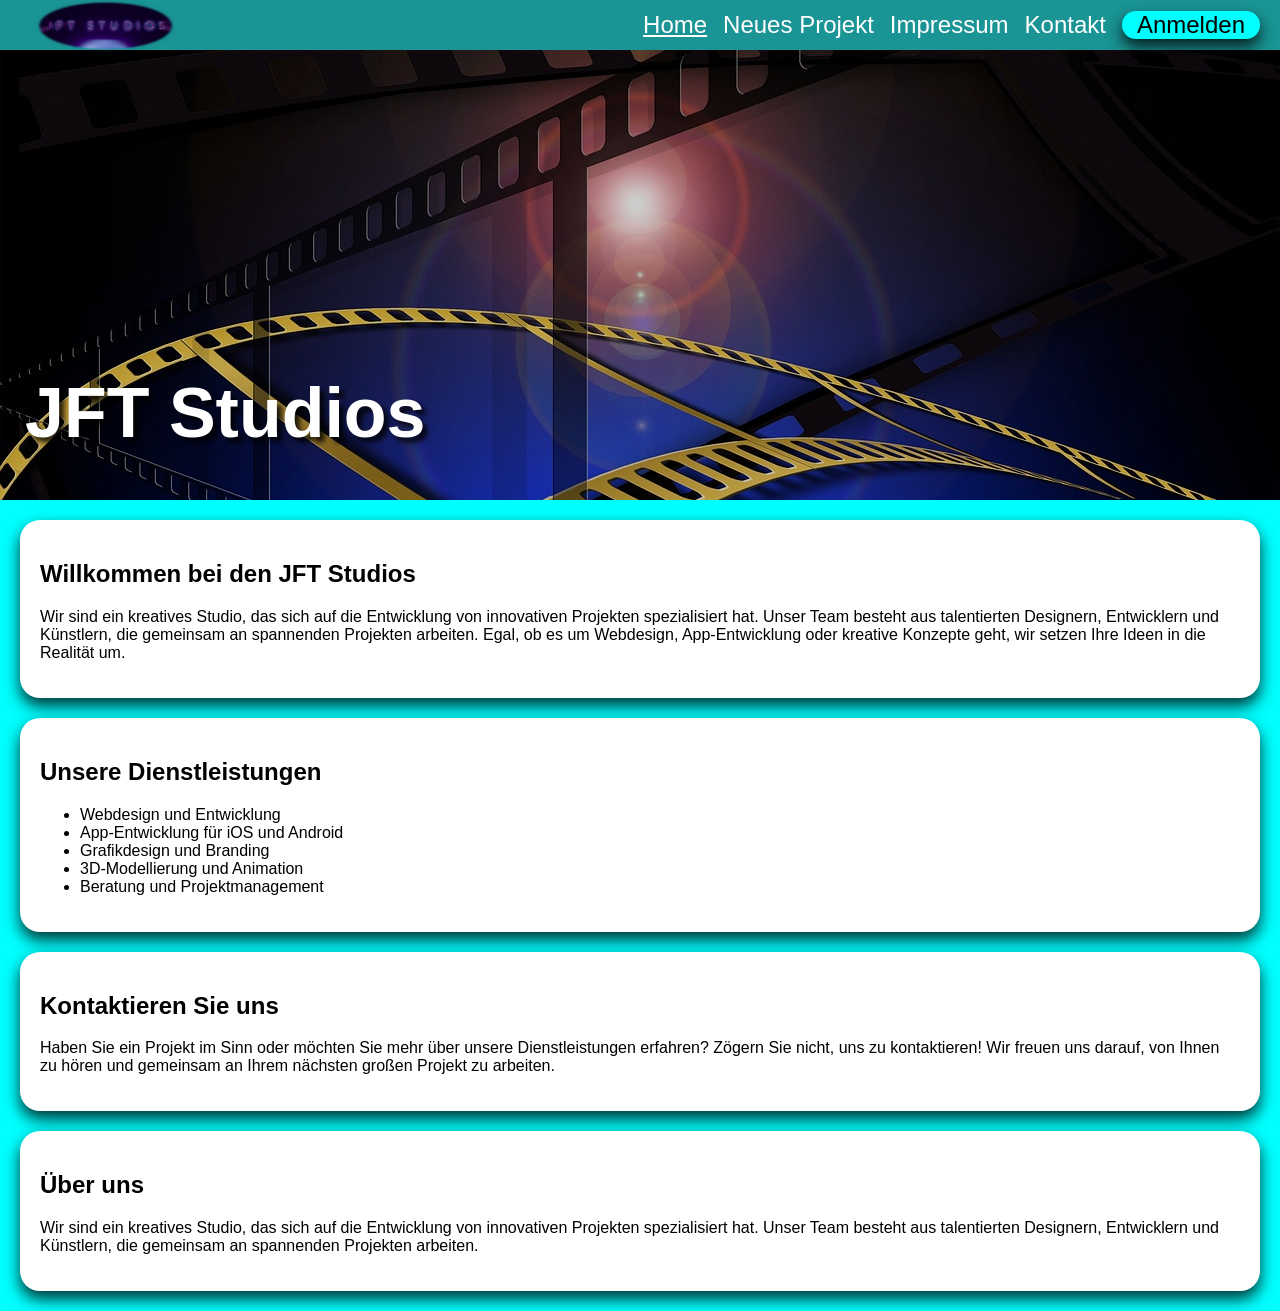
==== index.html @ 867e5586 "Add Logo and Apple Touch Icon" ====
<!doctype html>
<html lang="en">
  <head>
    <meta charset="UTF-8" />
    <meta name="viewport" content="width=device-width, initial-scale=1.0" />
    <title>JFT Studios</title>
    <link rel="icon" href="img/favicon.png" />
    <link rel="apple-touch-icon" sizes="218x218" href="img/favicon-218x218.png">
    <link rel="apple-touch-icon" sizes="512x512" href="img/favicon-512x512.png" />
    <link rel="manifest" href="manifest.json" />
    <link rel="stylesheet" href="style.css" />
  </head>
  <body>
    <div class="body">
      <div class="header-line-image">
        <img class="header-image" src="/img/background.jpg" />
        <h1 class="headline">JFT Studios</h1>
      </div>

      <!-- der Inhalt der Seite -->
      <div class="content">
        <!-- eine Box der Seite -->
        <div class="content-box">
          <h2 class="content-headline">Willkommen bei den JFT Studios</h2>
          <p class="content-text">
            Wir sind ein kreatives Studio, das sich auf die Entwicklung von
            innovativen Projekten spezialisiert hat. Unser Team besteht aus
            talentierten Designern, Entwicklern und Künstlern, die gemeinsam an
            spannenden Projekten arbeiten. Egal, ob es um Webdesign, App-Entwicklung
            oder kreative Konzepte geht, wir setzen Ihre Ideen in die Realität um.
          </p>
        </div>
        <!-- die zweite Box der Seite -->
        <div class="content-box">
          <h2 class="content-headline">Unsere Dienstleistungen</h2>
          <ul class="services-list">
            <li>Webdesign und Entwicklung</li>
            <li>App-Entwicklung für iOS und Android</li>
            <li>Grafikdesign und Branding</li>
            <li>3D-Modellierung und Animation</li>
            <li>Beratung und Projektmanagement</li>
          </ul>
        </div>
        <div class="content-box">
          <h2 class="content-headline">Kontaktieren Sie uns</h2>
          <p class="content-text">
            Haben Sie ein Projekt im Sinn oder möchten Sie mehr über unsere
            Dienstleistungen erfahren? Zögern Sie nicht, uns zu kontaktieren!
            Wir freuen uns darauf, von Ihnen zu hören und gemeinsam an Ihrem
            nächsten großen Projekt zu arbeiten.
          </p>
        </div>
        <!-- muss noch angepasst werden -->
        <div class="content-box">
          <h2 class="content-headline">Über uns</h2>
          <p class="content-text">
            Wir sind ein kreatives Studio, das sich auf die Entwicklung von
            innovativen Projekten spezialisiert hat. Unser Team besteht aus
            talentierten Designern, Entwicklern und Künstlern, die gemeinsam an
            spannenden Projekten arbeiten.
          </p>
        </div>
      </div>
    </div>


    <!-- Page-Header mit Logo und Navigation -->
    <header>
      <!-- Bild als Link zu index.html -->
      <a href="index.html">
        <img class="logo" src="/img/Logo.png" alt="Logo" />
      </a>

      <div class="navigation">
        <a class="menu-link this-site" href="index.html">Home</a>
        <a class="menu-link" href="new_file.html">Neues Projekt</a>
        <a class="menu-link" href="impressum.html">Impressum</a>
        <a class="menu-link" href="kontakt.html">Kontakt</a>
        <a class="menu-link button" href="anmelden.html">Anmelden</a>
        <input type="checkbox" id="menuToggle" hidden />
        <label for="menuToggle" class="menu-icon">
          <span></span>
          <span></span>
          <span></span>
        </label>

        <nav class="menu-links">
          <ul>
            <li>
              <a href="index.html"><i class="fas fa-home"></i> Startseite</a>
            </li>
            <li>
              <a href="new_file.html"
                ><i class="fas fa-folder-plus"></i> Neues Projekt</a
              >
            </li>
            <li>
              <a href="impressum.html"
                ><i class="fas fa-info-circle"></i> Impressum</a
              >
            </li>
            <li>
              <a href="kontakt.html"><i class="fas fa-envelope"></i> Kontakt</a>
            </li>
            <li>
              <a href="anmelden.html"
                ><i class="fas fa-sign-in-alt"></i> Anmelden</a
              >
            </li>
          </ul>
        </nav>
      </div>
    </header>

    <script src="script.js"></script>
  </body>
</html>
---- style.css ----
body {
  margin: 0;
  background-color: aqua;
  font-family: Arial, sans-serif;
}
body.dark-mode {
  background-color: rgb(0, 0, 109);
}

header {
  position: fixed;
  top: 0;
  left: 0;
  width: 100%;
  height: 10px;
  background-color: #33333385;
  color: white;
  padding: 20px;
  display: flex;
  align-items: center;
  justify-content: space-between;
  width: 100%;
}

.body {
  position: relative;
  background-color: aqua;
  margin-top: 50px;
}
.body.dark-mode {
  background-color: rgb(0, 0, 109);
}
.logo {
  transition: transform 0.3s ease;
  size: 50px;
  width: 150px;
  height: auto;
  left: 10px;
  margin-left: 10px;
}
.logo:hover {
  transform: scale(1.1);
}
.menu-link {
  font-size: 24px;
  text-decoration: none;
  color: white;
  margin-left: 16px;
}
.menu-link:hover {
  text-decoration: antiquewhite;
  text-decoration: underline;
  color: antiquewhite;
}
.menu-links {
  font-size: 24px;
  text-decoration: none;
  color: white;
  margin-left: 16px;
}
.this-site {
  text-decoration: underline;
}

.button {
  background-color: aqua;
  color: black;
  border-radius: 50px;
  padding-left: 15px;
  padding-right: 15px;
  box-shadow: 0 8px 16px rgba(0, 0, 0, 0.8);
  margin-right: 40px;
}

.button:hover {
  color: rgb(54, 54, 54);
  background-color: rgb(1, 225, 255);
}

.navigation {
  display: flex;
  align-items: center;
}

/* Hamburger-Icon */
.menu-icon {
  width: 30px;
  height: 25px;
  position: relative;
  display: inline-block;
  cursor: pointer;
  margin: 20px;
  z-index: 2;
  display: none;
}

.menu-icon span {
  display: block;
  height: 4px;
  width: 100%;
  background: #c1c1c1;
  margin: 5px 0;
  transition: 0.4s;
  border-radius: 2px;
}

/* Icon-Animation */
#menuToggle:checked + .menu-icon span:nth-child(1) {
  transform: rotate(45deg) translate(5px, 5px);
}

#menuToggle:checked + .menu-icon span:nth-child(2) {
  opacity: 0;
}

#menuToggle:checked + .menu-icon span:nth-child(3) {
  transform: rotate(-45deg) translate(6px, -6px);
}

/* Menü */
.menu-links {
  position: absolute;
  top: 60px;
  left: 0;
  width: 100%;
  background-color: #333;
  overflow: hidden;
  max-height: 0;
  transition: max-height 0.5s ease-out;
  z-index: 1;
}

.menu-links ul {
  list-style: none;
  padding: 0;
  margin: 0;
  display: flex;
  flex-direction: column;
}

.menu-links li a {
  display: block;
  padding: 15px;
  color: white;
  text-decoration: none;
  border-bottom: 1px solid #444;
}

.menu-links li a:hover {
  background-color: #444;
}

/* Slide-Down aktivieren */
#menuToggle:checked ~ .menu-links {
  max-height: 500px;
  transition: max-height 0.5s ease-in;
}

@media (max-width: 486px) {
  .menu-link {
    display: none;
  }
  .menu-icon {
    display: inline-block !important;
  }
  .menu-links {
    display: block;
  }
}

@media (min-width: 487px) {
  .menu-links {
    display: none;
  }
  .menu-icon {
    display: none;
  }
}



.header-line-image {
  display: flex;
  align-items: end;
}
.header-image {
  height: calc(100vh / 2);
  width: 100%;
  object-fit: cover;
  filter: brightness(0.8);
}
.headline {
  position: absolute;
  left: 25px;
  /*
    top: 300px;
    */
  color: white;
  font-size: 70px;
  width: 500px;
  text-shadow: 5px 5px 5px rgba(0, 0, 0, 0.8);
}
/* boxes for content */
.content-box {
  background-color: white;
  color: black;
  padding: 20px;
  margin: 20px;
  border-radius: 20px;
  box-shadow: 0 8px 16px rgba(0, 0, 0, 0.8);
}
.content-box.dark-mode {
  background-color: black;
  color: white;
}
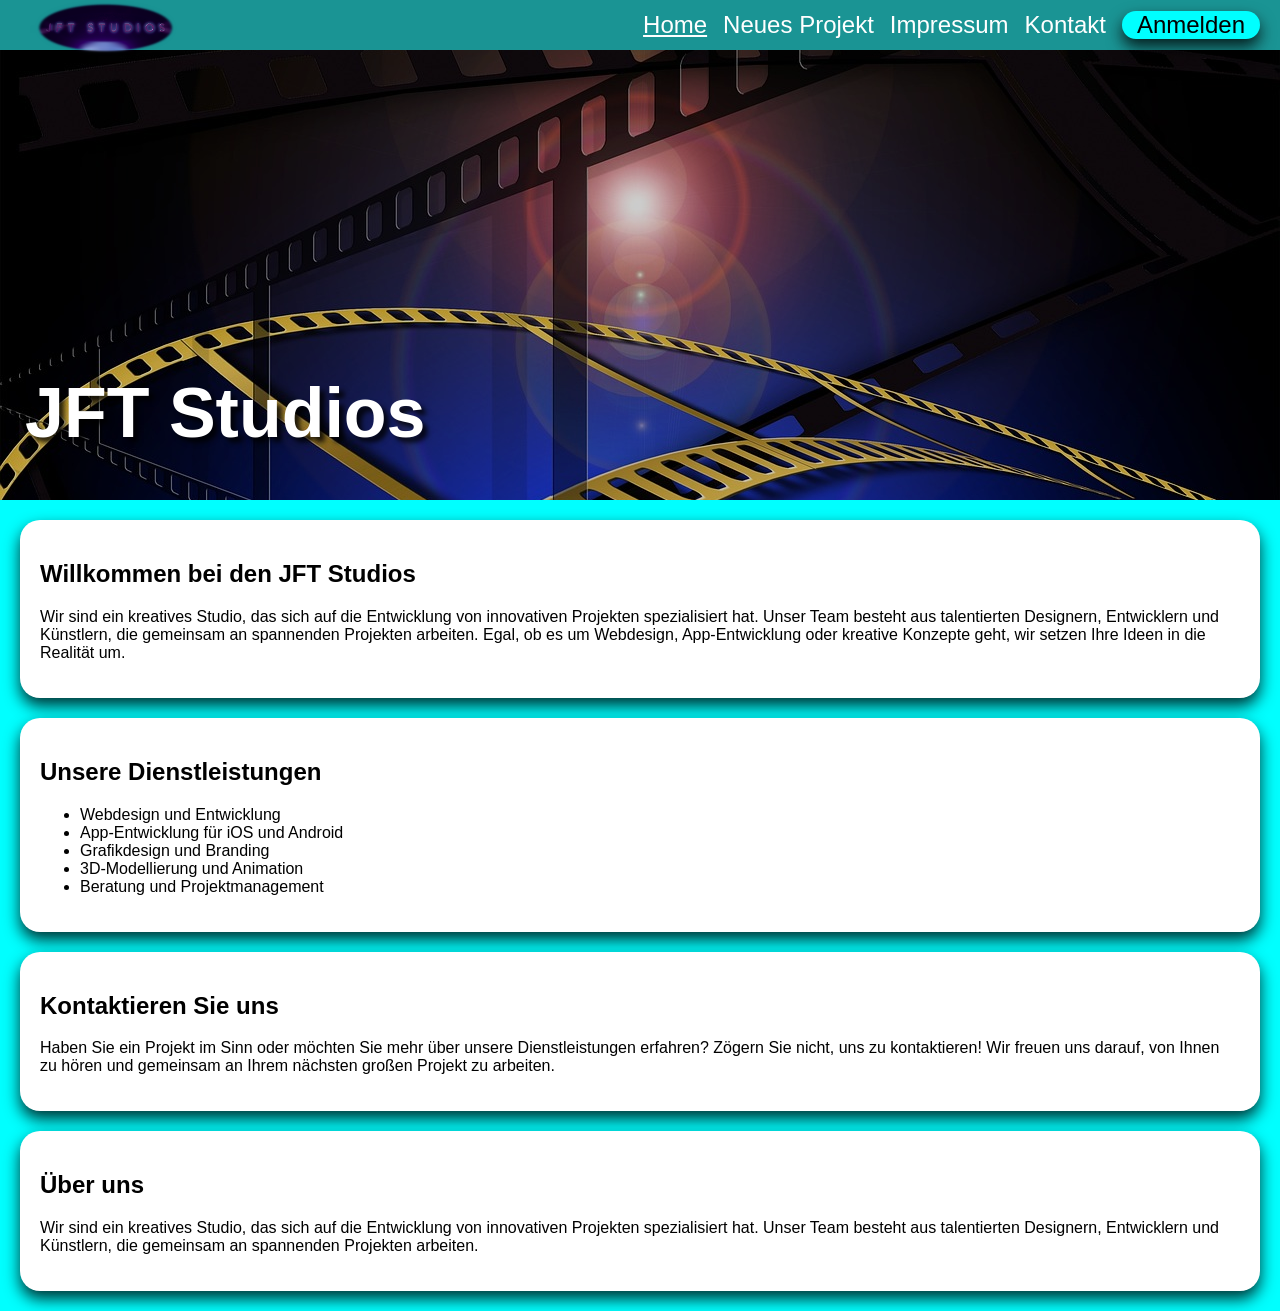
==== commit 70823e2e: "Add functions to scroll to other pages" ====
--- a/index.html
+++ b/index.html
@@ -1,13 +1,27 @@
 <!doctype html>
-<html lang="en">
+<html lang="de">
   <head>
     <meta charset="UTF-8" />
     <meta name="viewport" content="width=device-width, initial-scale=1.0" />
     <title>JFT Studios</title>
-    <link rel="icon" href="img/favicon.png" />
-    <link rel="apple-touch-icon" sizes="218x218" href="img/favicon-218x218.png">
-    <link rel="apple-touch-icon" sizes="512x512" href="img/favicon-512x512.png" />
+    <link rel="icon" sizes="128x128" href="img/favicon.png" />
+    <link
+      rel="apple-touch-icon"
+      sizes="218x218"
+      href="img/favicon-218x218.png"
+    />
+    <link
+      rel="apple-touch-icon"
+      sizes="512x512"
+      href="img/favicon-512x512.png"
+    />
+    <meta name="apple-mobile-web-app-capable" content="yes" />
     <link rel="manifest" href="manifest.json" />
+    <link rel="mask-icon" href="icons/safari-pinned-tab.png" color="#5bbad5" />
+    <link
+      rel="stylesheet"
+      href="https://cdnjs.cloudflare.com/ajax/libs/font-awesome/6.4.0/css/all.min.css"
+    />
     <link rel="stylesheet" href="style.css" />
   </head>
   <body>
@@ -26,8 +40,9 @@
             Wir sind ein kreatives Studio, das sich auf die Entwicklung von
             innovativen Projekten spezialisiert hat. Unser Team besteht aus
             talentierten Designern, Entwicklern und Künstlern, die gemeinsam an
-            spannenden Projekten arbeiten. Egal, ob es um Webdesign, App-Entwicklung
-            oder kreative Konzepte geht, wir setzen Ihre Ideen in die Realität um.
+            spannenden Projekten arbeiten. Egal, ob es um Webdesign,
+            App-Entwicklung oder kreative Konzepte geht, wir setzen Ihre Ideen
+            in die Realität um.
           </p>
         </div>
         <!-- die zweite Box der Seite -->
@@ -41,7 +56,7 @@
             <li>Beratung und Projektmanagement</li>
           </ul>
         </div>
-        <div class="content-box">
+        <div id="ContactBox" class="content-box">
           <h2 class="content-headline">Kontaktieren Sie uns</h2>
           <p class="content-text">
             Haben Sie ein Projekt im Sinn oder möchten Sie mehr über unsere
@@ -63,20 +78,22 @@
       </div>
     </div>
 
-
     <!-- Page-Header mit Logo und Navigation -->
     <header>
-      <!-- Bild als Link zu index.html -->
-      <a href="index.html">
-        <img class="logo" src="/img/Logo.png" alt="Logo" />
-      </a>
+      <!-- Logo, zum Scrollen nach oben -->
+      <img
+        onclick="ScrollToTop()"
+        class="logo"
+        src="/img/Logo.png"
+        alt="Logo"
+      />
 
       <div class="navigation">
-        <a class="menu-link this-site" href="index.html">Home</a>
-        <a class="menu-link" href="new_file.html">Neues Projekt</a>
-        <a class="menu-link" href="impressum.html">Impressum</a>
-        <a class="menu-link" href="kontakt.html">Kontakt</a>
-        <a class="menu-link button" href="anmelden.html">Anmelden</a>
+        <a class="menu-link this-site" onclick="ScrollToTop()">Home</a>
+        <a class="menu-link" onclick="ScrollToNewProject()">Neues Projekt</a>
+        <a class="menu-link" onclick="OpenImpressum()">Impressum</a>
+        <a class="menu-link" onclick="ScrollToContact()">Kontakt</a>
+        <a class="menu-link button" onclick="ScrollToSignIn()">Anmelden</a>
         <input type="checkbox" id="menuToggle" hidden />
         <label for="menuToggle" class="menu-icon">
           <span></span>
@@ -87,23 +104,23 @@
         <nav class="menu-links">
           <ul>
             <li>
-              <a href="index.html"><i class="fas fa-home"></i> Startseite</a>
+              <a onclick="ScrollToTop()"><i class="fas fa-home"></i> Startseite</a>
             </li>
             <li>
-              <a href="new_file.html"
+              <a onclick="ScrollToNewProject()"
                 ><i class="fas fa-folder-plus"></i> Neues Projekt</a
               >
             </li>
             <li>
-              <a href="impressum.html"
+              <a onclick="OpenImpressum()">
                 ><i class="fas fa-info-circle"></i> Impressum</a
               >
             </li>
             <li>
-              <a href="kontakt.html"><i class="fas fa-envelope"></i> Kontakt</a>
+              <a onclick="ScrollToContact()"><i class="fas fa-envelope"></i> Kontakt</a>
             </li>
             <li>
-              <a href="anmelden.html"
+              <a onclick="ScrollToSignIn()"
                 ><i class="fas fa-sign-in-alt"></i> Anmelden</a
               >
             </li>
--- a/style.css
+++ b/style.css
@@ -37,6 +37,7 @@
   height: auto;
   left: 10px;
   margin-left: 10px;
+  cursor: pointer;
 }
 .logo:hover {
   transform: scale(1.1);
@@ -46,6 +47,7 @@
   text-decoration: none;
   color: white;
   margin-left: 16px;
+  cursor: pointer;
 }
 .menu-link:hover {
   text-decoration: antiquewhite;
@@ -92,6 +94,7 @@
   margin: 20px;
   z-index: 2;
   display: none;
+  right: 20px;
 }
 
 .menu-icon span {
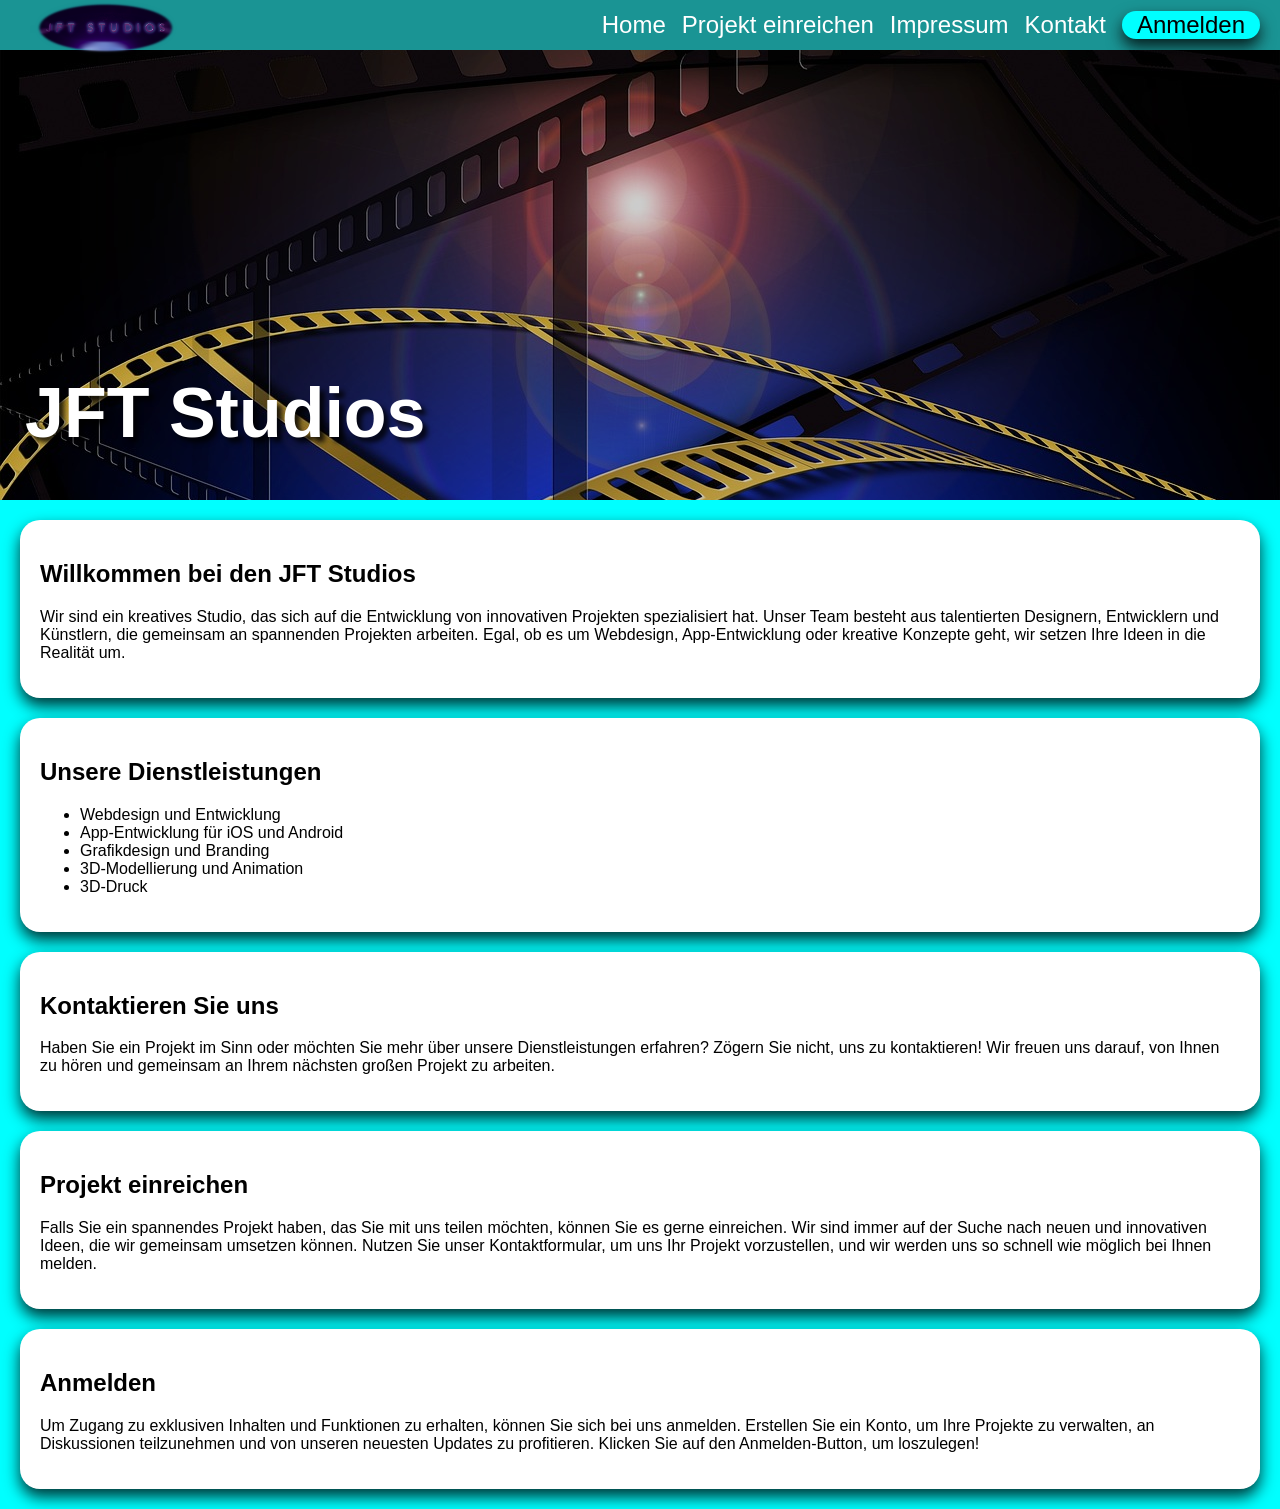
==== commit 4e10c568: "Add all scrolling functions" ====
--- a/index.html
+++ b/index.html
@@ -53,7 +53,7 @@
             <li>App-Entwicklung für iOS und Android</li>
             <li>Grafikdesign und Branding</li>
             <li>3D-Modellierung und Animation</li>
-            <li>Beratung und Projektmanagement</li>
+            <li>3D-Druck</li>
           </ul>
         </div>
         <div id="ContactBox" class="content-box">
@@ -66,13 +66,25 @@
           </p>
         </div>
         <!-- muss noch angepasst werden -->
-        <div class="content-box">
-          <h2 class="content-headline">Über uns</h2>
+        <div id="NewProjectBox" class="content-box">
+          <h2 class="content-headline">Projekt einreichen</h2>
           <p class="content-text">
-            Wir sind ein kreatives Studio, das sich auf die Entwicklung von
-            innovativen Projekten spezialisiert hat. Unser Team besteht aus
-            talentierten Designern, Entwicklern und Künstlern, die gemeinsam an
-            spannenden Projekten arbeiten.
+            Falls Sie ein spannendes Projekt haben, das Sie mit uns teilen
+            möchten, können Sie es gerne einreichen. Wir sind immer auf der
+            Suche nach neuen und innovativen Ideen, die wir gemeinsam umsetzen
+            können. Nutzen Sie unser Kontaktformular, um uns Ihr Projekt
+            vorzustellen, und wir werden uns so schnell wie möglich bei Ihnen
+            melden.
+          </p>
+        </div>
+        <div id="SignInBox" class="content-box SignIn">
+          <h2 class="content-headline">Anmelden</h2>
+          <p class="content-text">
+            Um Zugang zu exklusiven Inhalten und Funktionen zu erhalten, können
+            Sie sich bei uns anmelden. Erstellen Sie ein Konto, um Ihre Projekte
+            zu verwalten, an Diskussionen teilzunehmen und von unseren neuesten
+            Updates zu profitieren. Klicken Sie auf den Anmelden-Button, um
+            loszulegen!
           </p>
         </div>
       </div>
@@ -89,8 +101,10 @@
       />
 
       <div class="navigation">
-        <a class="menu-link this-site" onclick="ScrollToTop()">Home</a>
-        <a class="menu-link" onclick="ScrollToNewProject()">Neues Projekt</a>
+        <a class="menu-link" onclick="ScrollToTop()">Home</a>
+        <a class="menu-link" onclick="ScrollToNewProject()"
+          >Projekt einreichen</a
+        >
         <a class="menu-link" onclick="OpenImpressum()">Impressum</a>
         <a class="menu-link" onclick="ScrollToContact()">Kontakt</a>
         <a class="menu-link button" onclick="ScrollToSignIn()">Anmelden</a>
@@ -104,20 +118,24 @@
         <nav class="menu-links">
           <ul>
             <li>
-              <a onclick="ScrollToTop()"><i class="fas fa-home"></i> Startseite</a>
+              <a onclick="ScrollToTop()"
+                ><i class="fas fa-home"></i> Startseite</a
+              >
             </li>
             <li>
               <a onclick="ScrollToNewProject()"
-                ><i class="fas fa-folder-plus"></i> Neues Projekt</a
+                ><i class="fas fa-folder-plus"></i> Projekt einreichen</a
               >
             </li>
             <li>
               <a onclick="OpenImpressum()">
-                ><i class="fas fa-info-circle"></i> Impressum</a
+                <i class="fas fa-info-circle"></i> Impressum</a
               >
             </li>
             <li>
-              <a onclick="ScrollToContact()"><i class="fas fa-envelope"></i> Kontakt</a>
+              <a onclick="ScrollToContact()"
+                ><i class="fas fa-envelope"></i> Kontakt</a
+              >
             </li>
             <li>
               <a onclick="ScrollToSignIn()"
--- a/style.css
+++ b/style.css
@@ -59,9 +59,6 @@
   text-decoration: none;
   color: white;
   margin-left: 16px;
-}
-.this-site {
-  text-decoration: underline;
 }
 
 .button {
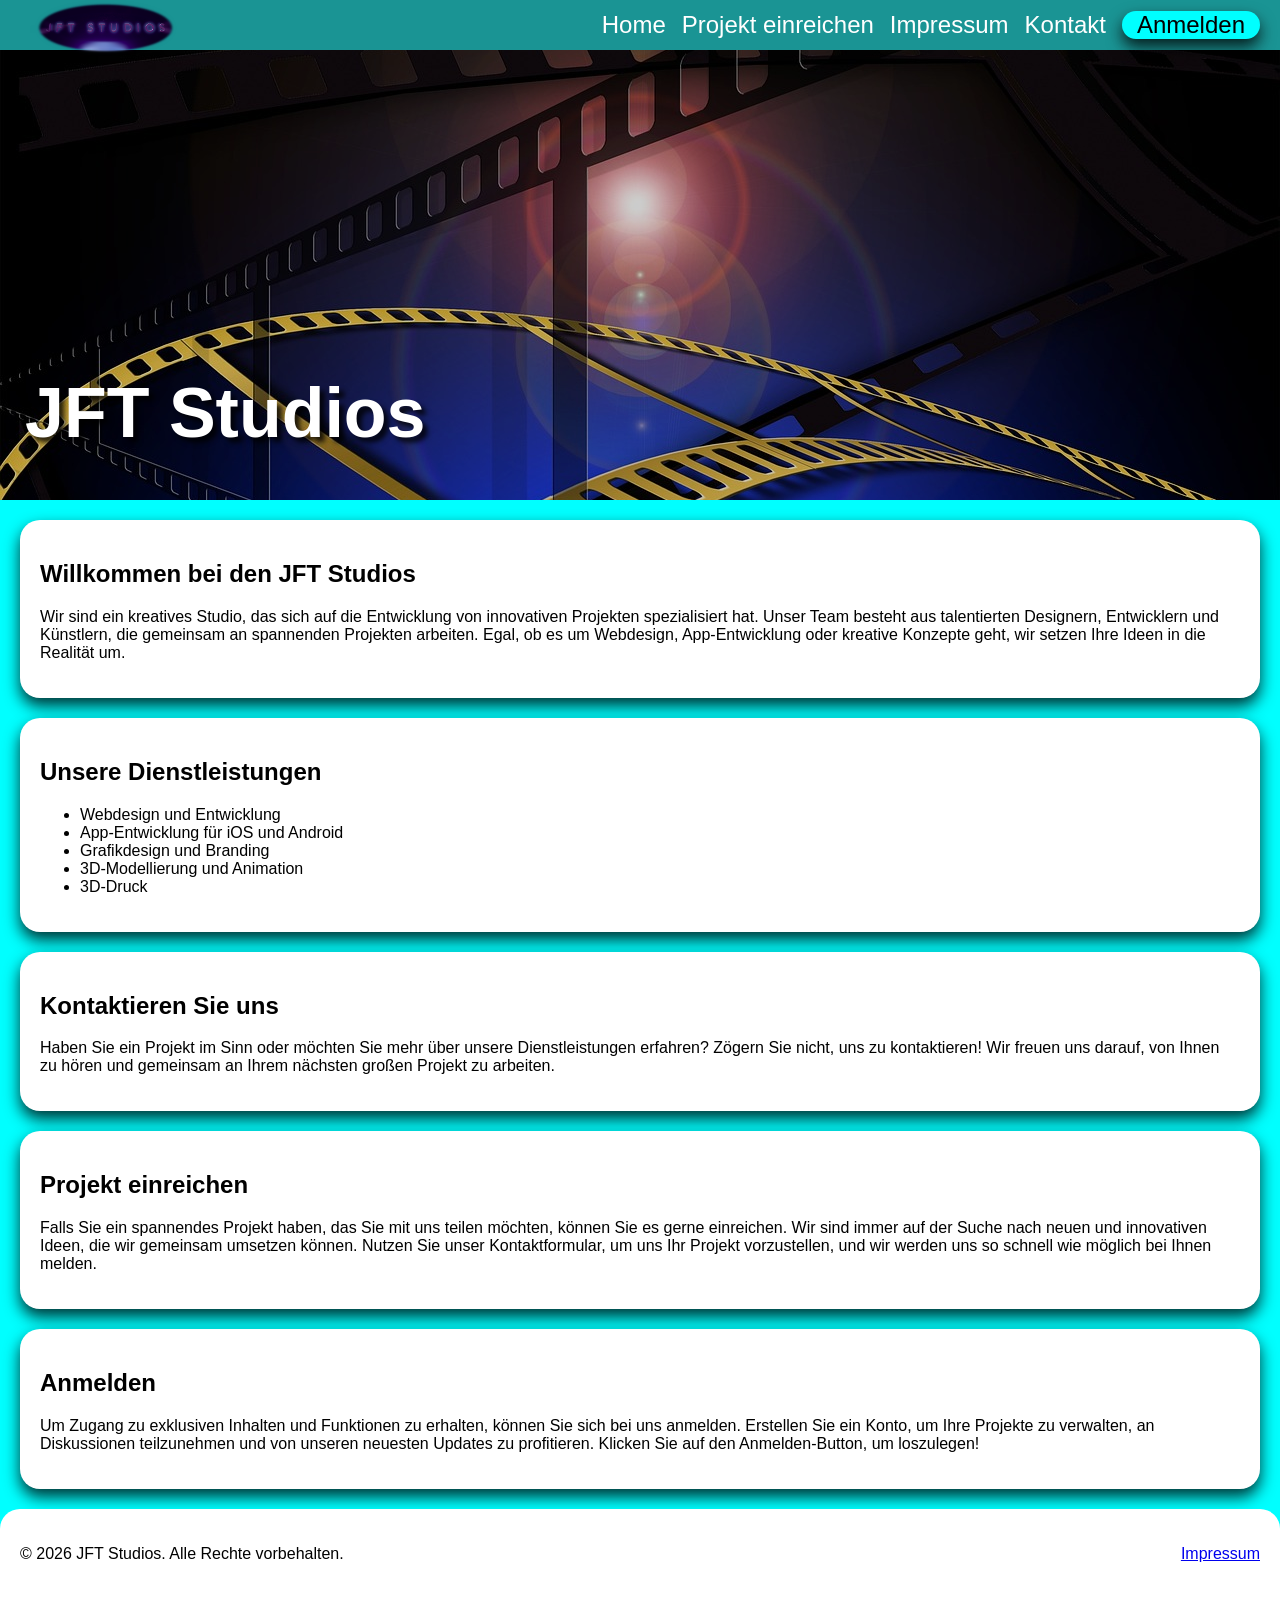
==== commit d2d9bf78: "Add footer" ====
--- a/index.html
+++ b/index.html
@@ -87,6 +87,12 @@
             loszulegen!
           </p>
         </div>
+        <footer>
+          <div class="content-box footer">
+          <p>&copy; 2026 JFT Studios. Alle Rechte vorbehalten.</p>
+          <a href="impressum.html">Impressum</a>
+          </div>
+        </footer>
       </div>
     </div>
 
@@ -118,12 +124,12 @@
         <nav class="menu-links">
           <ul>
             <li>
-              <a onclick="ScrollToTop()"
+              <a onclick="ScrollToTop(), menuToggle()"
                 ><i class="fas fa-home"></i> Startseite</a
               >
             </li>
             <li>
-              <a onclick="ScrollToNewProject()"
+              <a onclick="ScrollToNewProject(), menuToggle()"
                 ><i class="fas fa-folder-plus"></i> Projekt einreichen</a
               >
             </li>
@@ -133,12 +139,12 @@
               >
             </li>
             <li>
-              <a onclick="ScrollToContact()"
+              <a onclick="ScrollToContact(), menuToggle()"
                 ><i class="fas fa-envelope"></i> Kontakt</a
               >
             </li>
             <li>
-              <a onclick="ScrollToSignIn()"
+              <a onclick="ScrollToSignIn(), menuToggle()"
                 ><i class="fas fa-sign-in-alt"></i> Anmelden</a
               >
             </li>
--- a/style.css
+++ b/style.css
@@ -212,4 +212,12 @@
 .content-box.dark-mode {
   background-color: black;
   color: white;
+}
+.footer {
+  margin: 0;
+  box-shadow: none;
+  border-radius: 20px 20px 0 0;
+  display: flex;
+  justify-content: space-between;
+  align-items: center;
 }
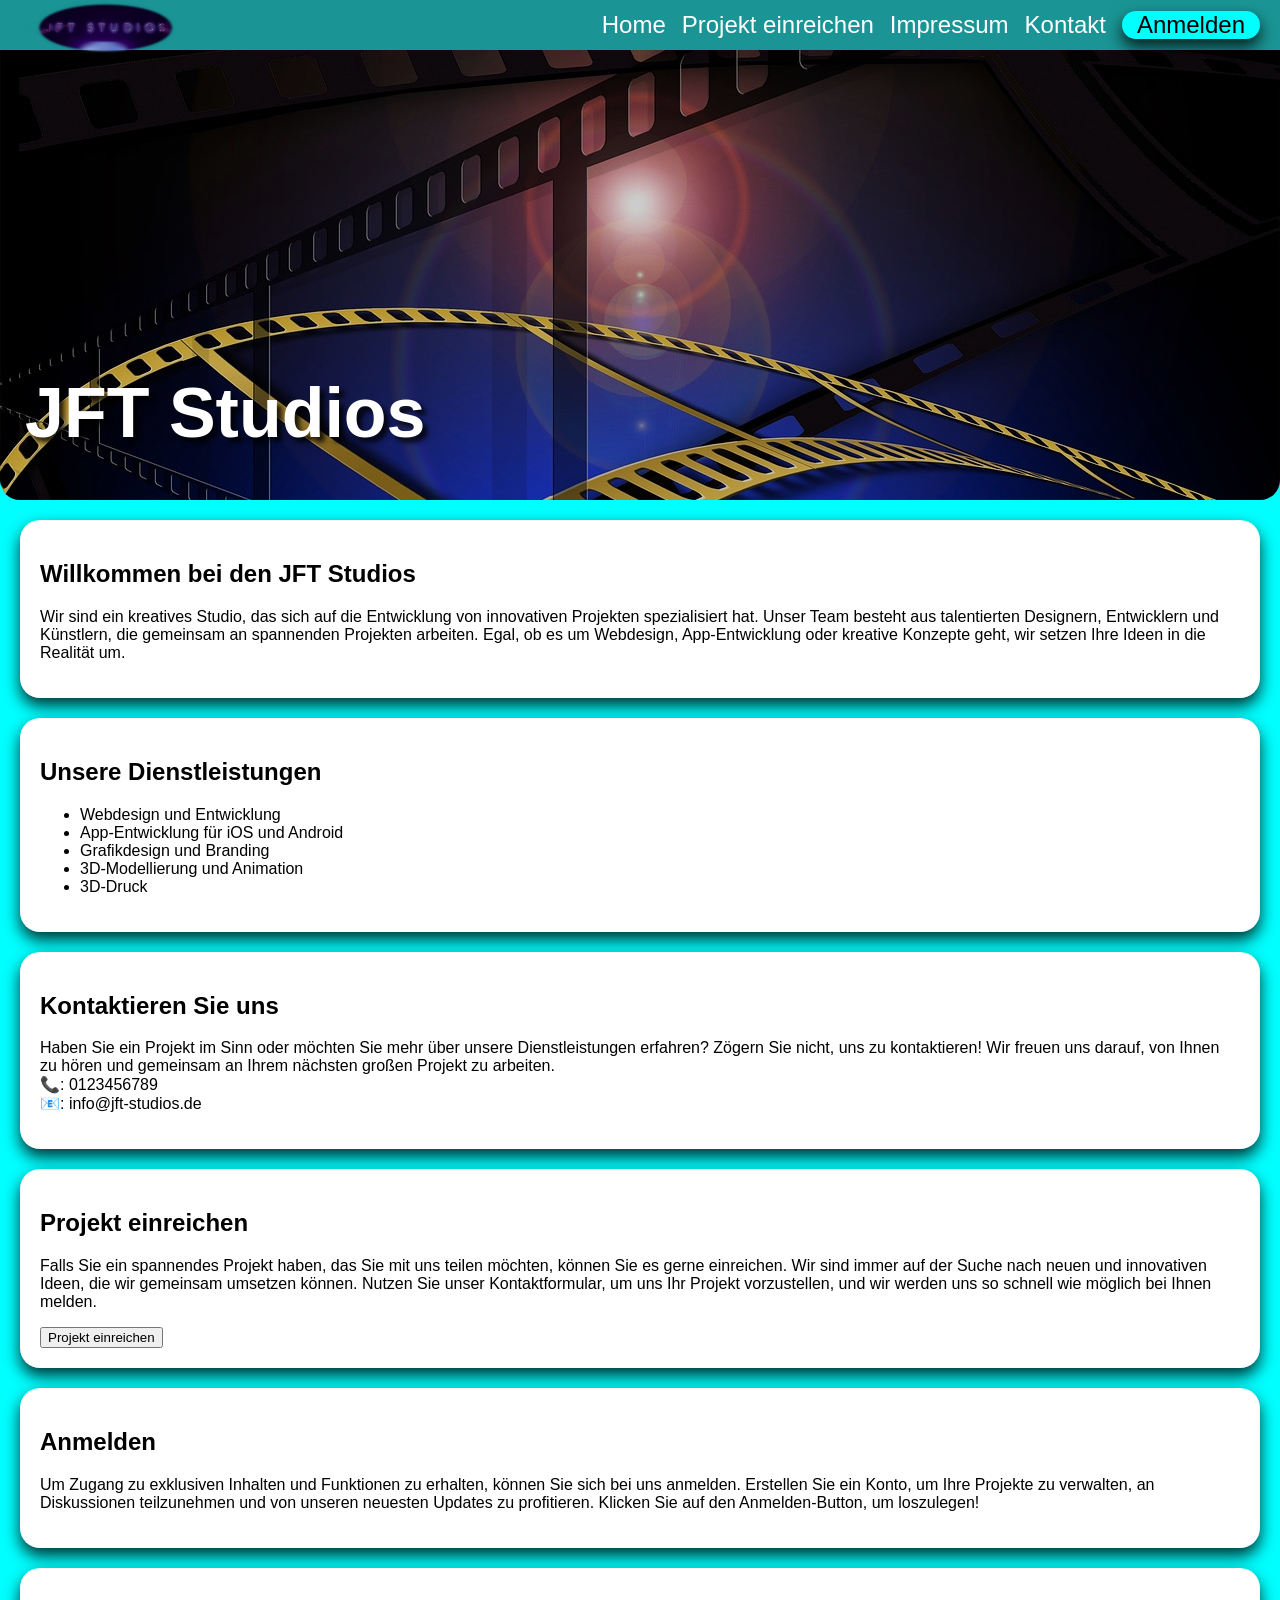
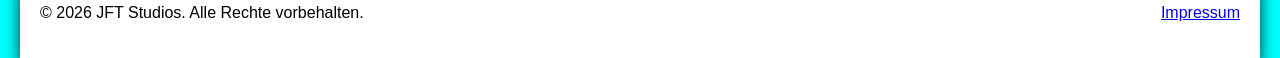
==== commit 4132b3fa: "Add Pop-Up Window" ====
--- a/index.html
+++ b/index.html
@@ -34,7 +34,7 @@
       <!-- der Inhalt der Seite -->
       <div class="content">
         <!-- eine Box der Seite -->
-        <div class="content-box">
+        <div class="content-box normal-content-box">
           <h2 class="content-headline">Willkommen bei den JFT Studios</h2>
           <p class="content-text">
             Wir sind ein kreatives Studio, das sich auf die Entwicklung von
@@ -46,7 +46,7 @@
           </p>
         </div>
         <!-- die zweite Box der Seite -->
-        <div class="content-box">
+        <div class="content-box normal-content-box">
           <h2 class="content-headline">Unsere Dienstleistungen</h2>
           <ul class="services-list">
             <li>Webdesign und Entwicklung</li>
@@ -56,17 +56,18 @@
             <li>3D-Druck</li>
           </ul>
         </div>
-        <div id="ContactBox" class="content-box">
+        <div id="ContactBox" class="content-box normal-content-box">
           <h2 class="content-headline">Kontaktieren Sie uns</h2>
           <p class="content-text">
             Haben Sie ein Projekt im Sinn oder möchten Sie mehr über unsere
             Dienstleistungen erfahren? Zögern Sie nicht, uns zu kontaktieren!
             Wir freuen uns darauf, von Ihnen zu hören und gemeinsam an Ihrem
-            nächsten großen Projekt zu arbeiten.
+            nächsten großen Projekt zu arbeiten. <br />
+            📞: 0123456789 <br />
+            📧: info@jft-studios.de
           </p>
         </div>
-        <!-- muss noch angepasst werden -->
-        <div id="NewProjectBox" class="content-box">
+        <div id="NewProjectBox" class="content-box new-project-box normal-content-box">
           <h2 class="content-headline">Projekt einreichen</h2>
           <p class="content-text">
             Falls Sie ein spannendes Projekt haben, das Sie mit uns teilen
@@ -76,8 +77,9 @@
             vorzustellen, und wir werden uns so schnell wie möglich bei Ihnen
             melden.
           </p>
+          <button id="ProjectContentBox" onclick="ProjectPopUp()">Projekt einreichen</button>
         </div>
-        <div id="SignInBox" class="content-box SignIn">
+        <div id="SignInBox" class="content-box SignIn normal-content-box">
           <h2 class="content-headline">Anmelden</h2>
           <p class="content-text">
             Um Zugang zu exklusiven Inhalten und Funktionen zu erhalten, können
@@ -89,8 +91,8 @@
         </div>
         <footer>
           <div class="content-box footer">
-          <p>&copy; 2026 JFT Studios. Alle Rechte vorbehalten.</p>
-          <a href="impressum.html">Impressum</a>
+            <p>&copy; 2026 JFT Studios. Alle Rechte vorbehalten.</p>
+            <a href="impressum.html">Impressum</a>
           </div>
         </footer>
       </div>
@@ -124,12 +126,12 @@
         <nav class="menu-links">
           <ul>
             <li>
-              <a onclick="ScrollToTop(), menuToggle()"
+              <a onclick="(ScrollToTop(), menuToggle())"
                 ><i class="fas fa-home"></i> Startseite</a
               >
             </li>
             <li>
-              <a onclick="ScrollToNewProject(), menuToggle()"
+              <a onclick="(ScrollToNewProject(), menuToggle())"
                 ><i class="fas fa-folder-plus"></i> Projekt einreichen</a
               >
             </li>
@@ -139,12 +141,12 @@
               >
             </li>
             <li>
-              <a onclick="ScrollToContact(), menuToggle()"
+              <a onclick="(ScrollToContact(), menuToggle())"
                 ><i class="fas fa-envelope"></i> Kontakt</a
               >
             </li>
             <li>
-              <a onclick="ScrollToSignIn(), menuToggle()"
+              <a onclick="(ScrollToSignIn(), menuToggle())"
                 ><i class="fas fa-sign-in-alt"></i> Anmelden</a
               >
             </li>
--- a/style.css
+++ b/style.css
@@ -184,10 +184,12 @@
   align-items: end;
 }
 .header-image {
+  position: relative;
   height: calc(100vh / 2);
   width: 100%;
   object-fit: cover;
   filter: brightness(0.8);
+  border-radius: 0 0 20px 20px;
 }
 .headline {
   position: absolute;
@@ -202,6 +204,7 @@
 }
 /* boxes for content */
 .content-box {
+  transition: transform 0.3s ease;
   background-color: white;
   color: black;
   padding: 20px;
@@ -209,15 +212,33 @@
   border-radius: 20px;
   box-shadow: 0 8px 16px rgba(0, 0, 0, 0.8);
 }
+
 .content-box.dark-mode {
   background-color: black;
   color: white;
 }
+.normal-content-box:hover {
+  transform: translateY(-5px);
+}
+ .new-project-box.zoom {
+  top: 70px;
+  bottom: 20px;
+  right: 1px;
+  left: 1px;
+  position: fixed;
+}
 .footer {
-  margin: 0;
-  box-shadow: none;
+  margin: 0 20px;
+  /* box-shadow: none; */
   border-radius: 20px 20px 0 0;
   display: flex;
   justify-content: space-between;
   align-items: center;
+}
+@media (max-width: 535px) {
+  .headline {
+    font-size: 40px;
+    width: 100%;
+    left: 10px;
+  }
 }
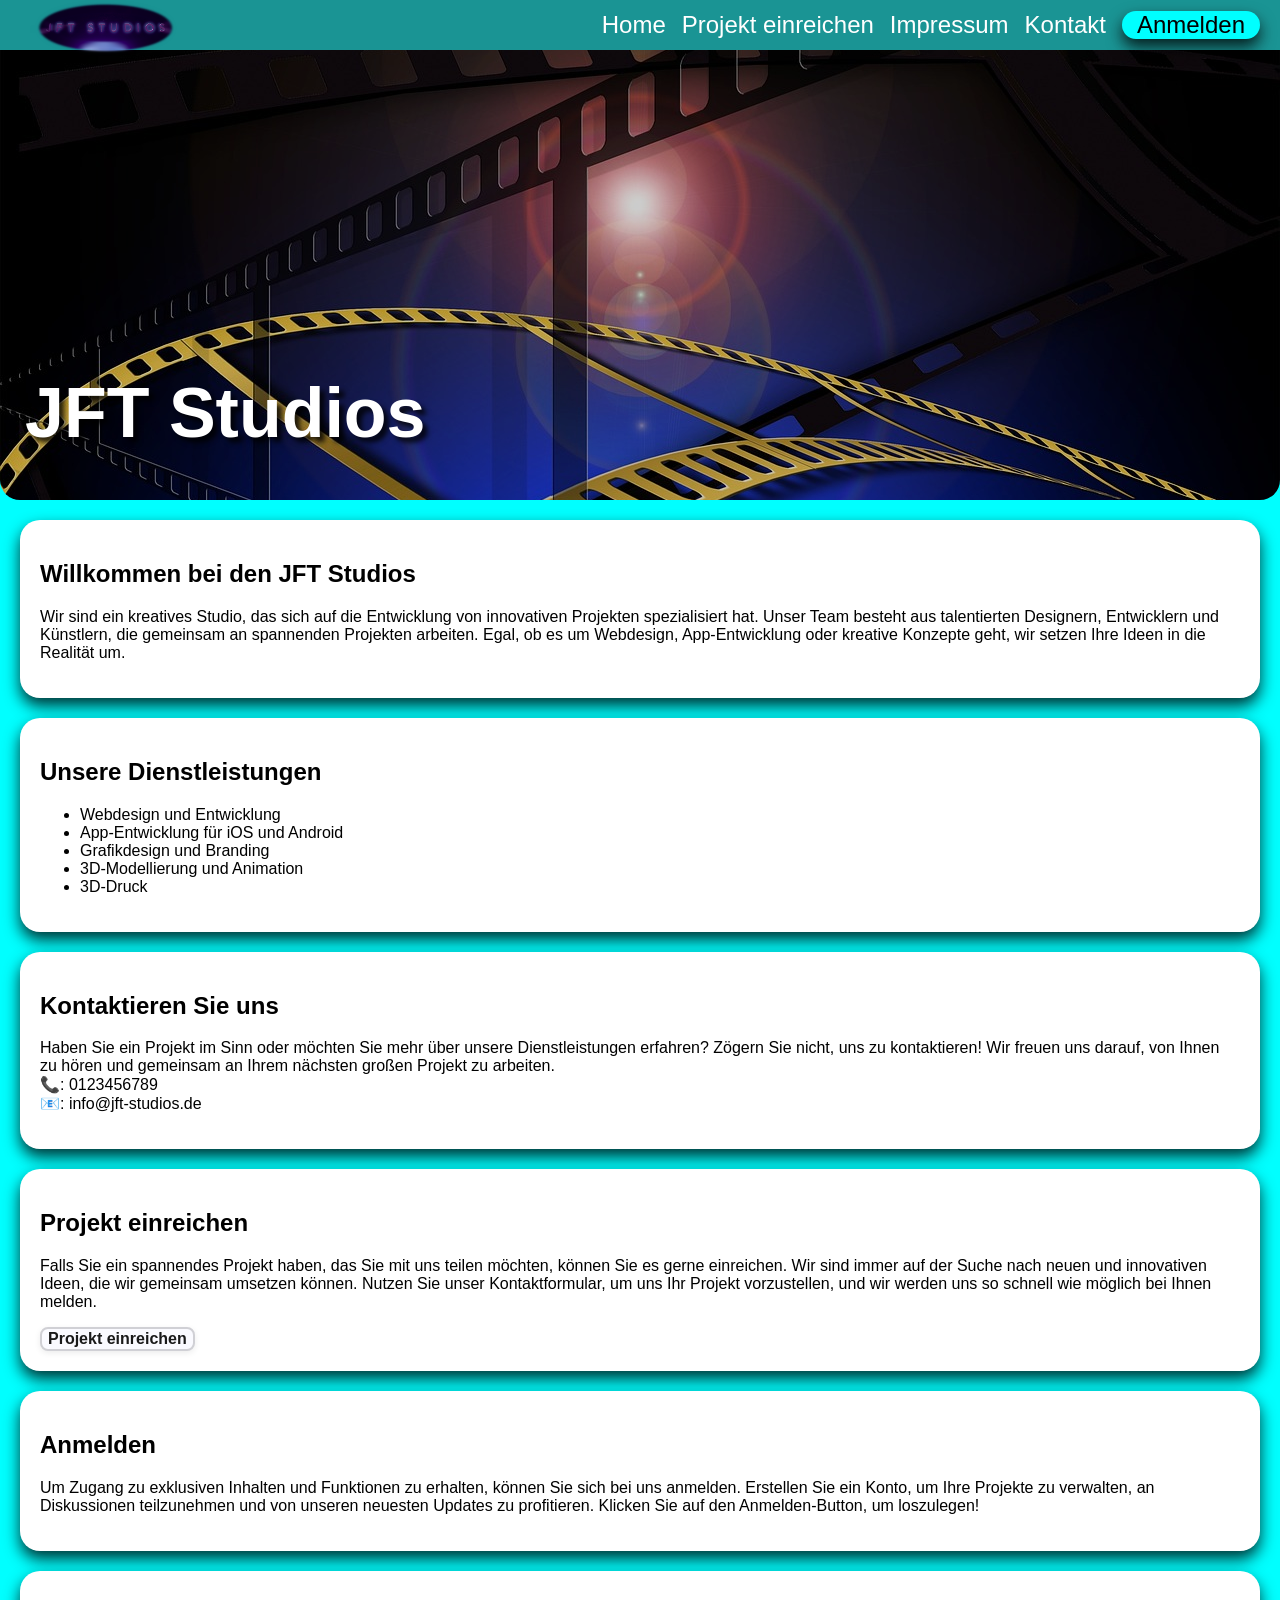
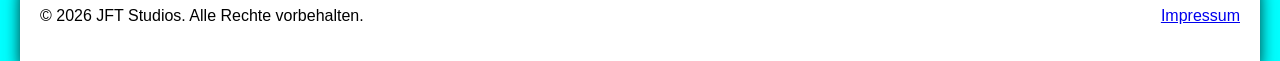
==== commit e9a6ccaa: "Redesigned Buttons and text area" ====
--- a/index.html
+++ b/index.html
@@ -77,7 +77,7 @@
             vorzustellen, und wir werden uns so schnell wie möglich bei Ihnen
             melden.
           </p>
-          <button id="ProjectContentBox" onclick="ProjectPopUp()">Projekt einreichen</button>
+          <button class="submit-btn" id="ProjectContentBox" onclick="ProjectPopUp()">Projekt einreichen</button>
         </div>
         <div id="SignInBox" class="content-box SignIn normal-content-box">
           <h2 class="content-headline">Anmelden</h2>
--- a/style.css
+++ b/style.css
@@ -241,4 +241,28 @@
     width: 100%;
     left: 10px;
   }
-}+}
+.submit-btn {
+    background-color: #fafaff;
+    color: #1a1a1a;
+    /* padding: 12px 28px; */
+    border: 2px solid #d0d0d5;
+    border-radius: 8px;
+    font-size: 16px;
+    font-weight: 600;
+    cursor: pointer;
+    transition: all 0.25s ease;
+    box-shadow: 0 2px 6px rgba(0,0,0,0.08);
+}
+
+.submit-btn:hover {
+    background-color: #ffffff;
+    border-color: #b8b8c0;
+    box-shadow: 0 4px 10px rgba(0,0,0,0.12);
+    transform: translateY(-2px);
+}
+
+.submit-btn:active {
+    transform: translateY(0);
+    box-shadow: 0 2px 6px rgba(0,0,0,0.08);
+}
